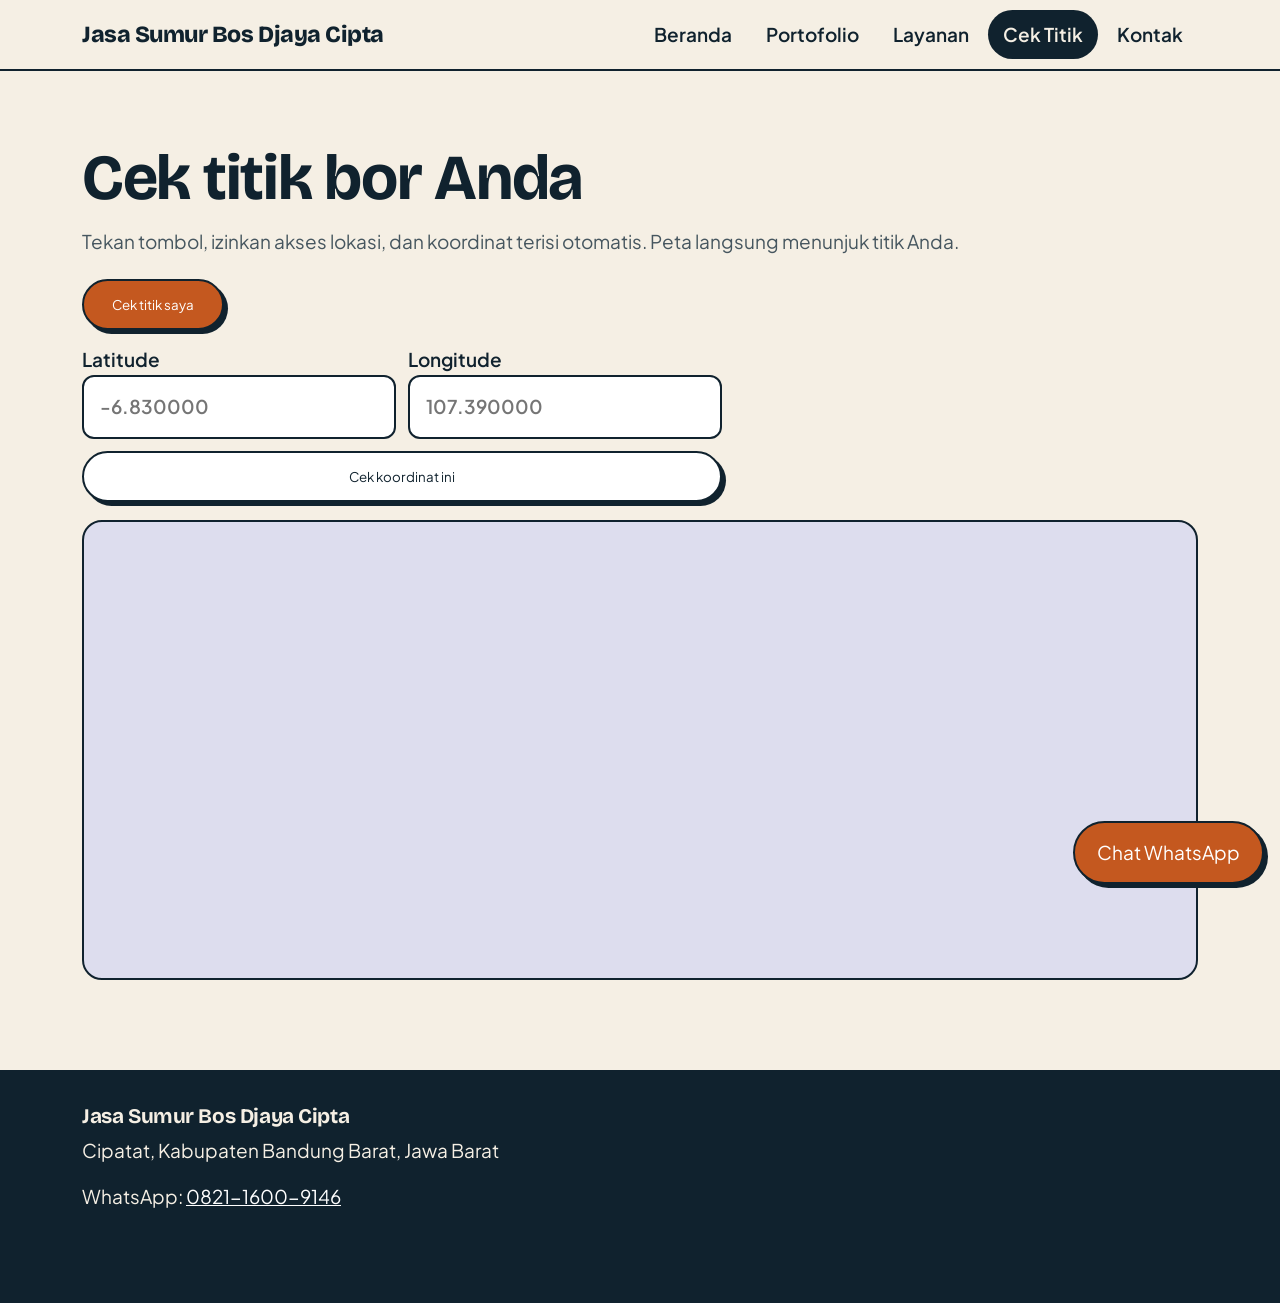
==== cek-titik.html @ e8679e47 "first commit" ====
<!doctype html><html lang="id"><head><meta charset="utf-8"><meta name="viewport" content="width=device-width,initial-scale=1"><title>Cek Titik Bor | Jasa Sumur Bos Djaya Cipta</title><meta name="description" content="Cek perkiraan kesulitan dan waktu pengeboran di titik Anda lewat Google Maps."><link rel="preconnect" href="https://fonts.googleapis.com"><link rel="preconnect" href="https://fonts.gstatic.com" crossorigin><link href="https://fonts.googleapis.com/css2?family=Bricolage+Grotesque:wght@600;800&family=Plus+Jakarta+Sans:wght@400;600;700&display=swap" rel="stylesheet"><link rel="stylesheet" href="style.css"></head><body><header id="h"></header><main>
<section><div class="w"><h1>Cek titik bor Anda</h1><p style="color:var(--mut);margin:12px 0 22px">Tekan tombol, izinkan akses lokasi, dan koordinat terisi otomatis. Peta langsung menunjuk titik Anda.</p><div class="row" style="margin-top:0"><button class="btn" id="gps" type="button">Cek titik saya</button></div><p id="acc" style="margin-top:12px;font-weight:600"></p><form class="cf" onsubmit="return false"><label>Latitude<input id="la" inputmode="decimal" placeholder="-6.830000"></label><label>Longitude<input id="ln" inputmode="decimal" placeholder="107.390000"></label><button class="btn o" id="go" type="button">Cek koordinat ini</button></form><div class="map" id="mp"><iframe id="map" title="Google Maps"></iframe></div><div id="res"></div></div></section>
</main><footer id="f"></footer><script src="site.js"></script></body></html>
---- style.css ----
:root{--ink:#10222e;--bl:#1d4fa3;--or:#c4581f;--cr:#f5efe4;--mut:#46565f}
*{box-sizing:border-box;margin:0}
html{scroll-behavior:smooth;-webkit-text-size-adjust:100%}
body{font:400 clamp(16px,.45vw + 14px,19px)/1.65 'Plus Jakarta Sans',system-ui,sans-serif;color:var(--ink);background:var(--cr)}
h1,h2,h3,.logo{font-family:'Bricolage Grotesque',Georgia,serif;line-height:1.1;letter-spacing:-.02em}
h1{font-size:clamp(2.3rem,6vw,4rem)}h2{font-size:clamp(1.7rem,4vw,2.5rem);margin-bottom:.5em}h3{font-size:1.3rem;margin-bottom:.3em}
p+p{margin-top:.8em}a{color:var(--bl)}img{max-width:100%;display:block}
.w{max-width:1180px;margin:auto;padding:0 clamp(16px,4vw,32px)}section{padding:clamp(36px,7vw,72px) 0}.alt{background:#fff;border-block:2px solid var(--ink)}
header{position:sticky;top:0;z-index:20;background:var(--cr);border-bottom:2px solid var(--ink)}
.nav{display:flex;align-items:center;justify-content:space-between;gap:8px 16px;flex-wrap:wrap;padding:10px clamp(16px,4vw,32px);max-width:1180px;margin:auto}
.logo{font-weight:800;font-size:clamp(1.1rem,3.6vw,1.45rem);color:var(--ink);text-decoration:none}
nav{display:flex;gap:4px;overflow-x:auto;max-width:100%}
nav a{padding:9px 15px;border-radius:99px;text-decoration:none;color:var(--ink);font-weight:600;white-space:nowrap}
nav a.on,nav a:hover{background:var(--ink);color:var(--cr)}
.btn{display:inline-block;padding:15px 28px;border-radius:99px;background:var(--or);color:#fff;font:700 1rem inherit;font-family:inherit;text-decoration:none;border:2px solid var(--ink);box-shadow:4px 4px 0 var(--ink);cursor:pointer}
.btn:hover{transform:translate(2px,2px);box-shadow:2px 2px 0 var(--ink)}.btn.o{background:#fff;color:var(--ink)}
.row{display:flex;gap:14px;flex-wrap:wrap;margin-top:24px}
.hero{display:grid;grid-template-columns:1.1fr .9fr;gap:clamp(24px,5vw,56px);align-items:center}
.hero p.l{font-size:1.2rem;color:var(--mut);margin-top:16px;max-width:34em}
.hero img{border:2px solid var(--ink);border-radius:22px;box-shadow:8px 8px 0 var(--bl);aspect-ratio:4/5;object-fit:cover;width:100%}
.g{display:grid;grid-template-columns:repeat(auto-fit,minmax(min(100%,270px),1fr));gap:clamp(16px,2.5vw,30px)}
.c{background:#fff;border:2px solid var(--ink);border-radius:20px;overflow:hidden;box-shadow:5px 5px 0 var(--ink)}
.c .b{padding:18px 20px 22px}.c img{aspect-ratio:4/3;object-fit:cover;width:100%;cursor:zoom-in;border-bottom:2px solid var(--ink)}
.c p{font-size:.97rem;color:var(--mut)}.c p b{color:var(--ink)}
.tag{display:inline-block;margin:10px 6px 0 0;padding:3px 12px;border-radius:99px;background:var(--cr);border:1.5px solid var(--ink);font-size:.85rem;font-weight:600}
.pl{padding:22px}.pl h3{color:var(--bl)}
.st{counter-reset:s;list-style:none;padding:0;display:grid;gap:14px}
.st li{counter-increment:s;display:flex;gap:16px;align-items:flex-start;background:#fff;border:2px solid var(--ink);border-radius:16px;padding:16px 20px}
.st li:before{content:counter(s);flex:none;width:40px;height:40px;border-radius:50%;background:var(--bl);color:#fff;display:grid;place-items:center;font-weight:800}
details{background:#fff;border:2px solid var(--ink);border-radius:14px;padding:14px 18px;margin-bottom:12px}
summary{font-weight:700;cursor:pointer}details p{margin-top:8px;color:var(--mut)}
.band{background:var(--ink);color:var(--cr);text-align:center;padding:64px 0}.band p{margin:12px auto 0;max-width:32em}.band h2{margin:0}
form{display:grid;gap:12px;max-width:520px}
input,select{font:inherit;padding:14px 16px;border:2px solid var(--ink);border-radius:12px;background:#fff;width:100%}
label{font-weight:600}
.map{overflow:hidden;width:100%;height:clamp(280px,45vw,460px);border:2px solid var(--ink);border-radius:20px;margin-top:18px;background:#dde}
#res{margin-top:18px}.res{border:2px solid var(--ink);border-radius:18px;padding:20px;background:#fff;box-shadow:5px 5px 0 var(--or)}
video{width:100%;max-width:340px;border:2px solid var(--ink);border-radius:20px}
.lb{position:fixed;inset:0;background:rgba(10,20,28,.92);display:none;place-items:center;z-index:50;padding:16px;cursor:zoom-out}.lb.on{display:grid}.lb img{max-height:94vh;border-radius:12px}
.wa{position:fixed;right:16px;bottom:16px;z-index:30;padding:14px 22px}
footer{background:var(--ink);color:var(--cr);padding:36px 0 90px}footer a{color:#fff}
@media(max-width:860px){.hero{grid-template-columns:1fr}.hero img{aspect-ratio:4/3}}
@media(max-width:560px){.nav{padding:8px 14px}nav{width:100%}nav a{flex:1 1 auto;text-align:center;padding:8px 6px;font-size:.84rem}.row .btn,form .btn{flex:1 1 100%;text-align:center}.btn{padding:14px 20px}.wa{right:12px;bottom:calc(12px + env(safe-area-inset-bottom));padding:12px 18px}.c{box-shadow:3px 3px 0 var(--ink)}.hero img{box-shadow:5px 5px 0 var(--bl)}.st li{padding:14px}}
.map iframe{width:100%;height:100%;border:0}.cf{grid-template-columns:1fr 1fr;max-width:640px;margin-top:14px}.cf .btn{grid-column:1/-1}@media(max-width:560px){.cf{grid-template-columns:1fr}}
.aib{margin:14px 0;background:var(--cr);border:2px dashed var(--ink);border-radius:14px;padding:14px 16px}.aib span{white-space:pre-line}
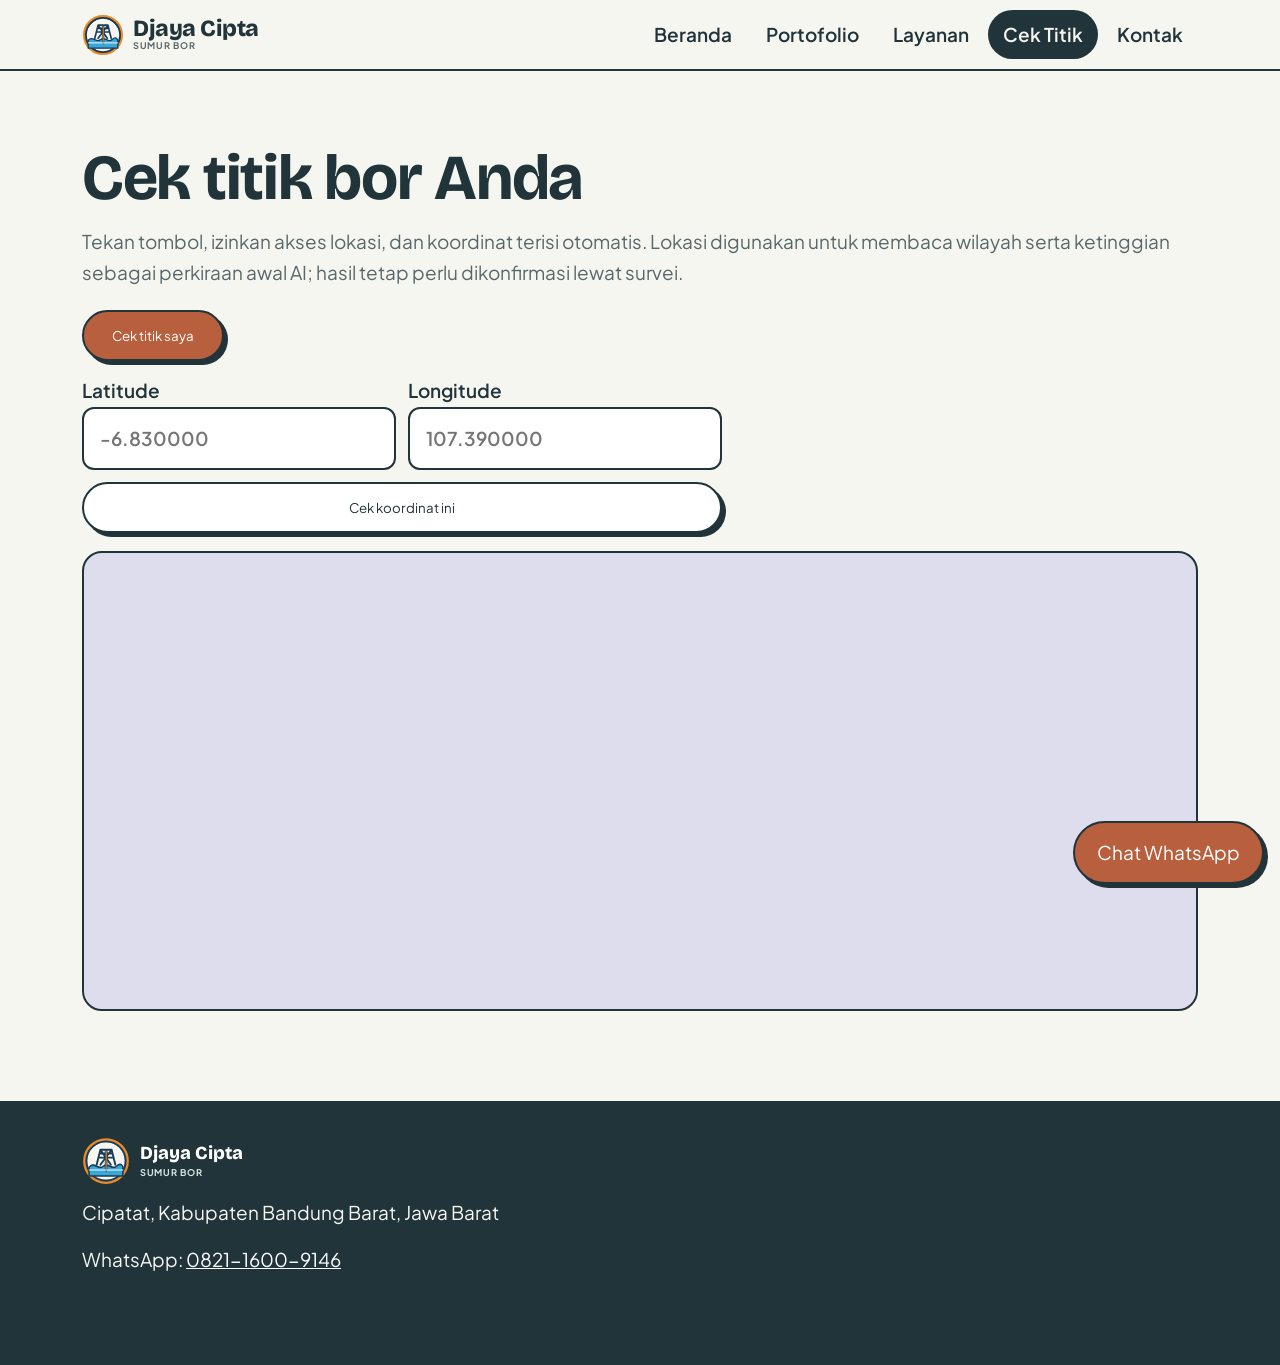
==== commit 32842b1e: "Update logo dan integrasi AI lokasi" ====
--- a/cek-titik.html
+++ b/cek-titik.html
@@ -1,3 +1,3 @@
 <!doctype html><html lang="id"><head><meta charset="utf-8"><meta name="viewport" content="width=device-width,initial-scale=1"><title>Cek Titik Bor | Jasa Sumur Bos Djaya Cipta</title><meta name="description" content="Cek perkiraan kesulitan dan waktu pengeboran di titik Anda lewat Google Maps."><link rel="preconnect" href="https://fonts.googleapis.com"><link rel="preconnect" href="https://fonts.gstatic.com" crossorigin><link href="https://fonts.googleapis.com/css2?family=Bricolage+Grotesque:wght@600;800&family=Plus+Jakarta+Sans:wght@400;600;700&display=swap" rel="stylesheet"><link rel="stylesheet" href="style.css"></head><body><header id="h"></header><main>
-<section><div class="w"><h1>Cek titik bor Anda</h1><p style="color:var(--mut);margin:12px 0 22px">Tekan tombol, izinkan akses lokasi, dan koordinat terisi otomatis. Peta langsung menunjuk titik Anda.</p><div class="row" style="margin-top:0"><button class="btn" id="gps" type="button">Cek titik saya</button></div><p id="acc" style="margin-top:12px;font-weight:600"></p><form class="cf" onsubmit="return false"><label>Latitude<input id="la" inputmode="decimal" placeholder="-6.830000"></label><label>Longitude<input id="ln" inputmode="decimal" placeholder="107.390000"></label><button class="btn o" id="go" type="button">Cek koordinat ini</button></form><div class="map" id="mp"><iframe id="map" title="Google Maps"></iframe></div><div id="res"></div></div></section>
+<section><div class="w"><h1>Cek titik bor Anda</h1><p style="color:var(--mut);margin:12px 0 22px">Tekan tombol, izinkan akses lokasi, dan koordinat terisi otomatis. Lokasi digunakan untuk membaca wilayah serta ketinggian sebagai perkiraan awal AI; hasil tetap perlu dikonfirmasi lewat survei.</p><div class="row" style="margin-top:0"><button class="btn" id="gps" type="button">Cek titik saya</button></div><p id="acc" style="margin-top:12px;font-weight:600"></p><form class="cf" onsubmit="return false"><label>Latitude<input id="la" inputmode="decimal" placeholder="-6.830000"></label><label>Longitude<input id="ln" inputmode="decimal" placeholder="107.390000"></label><button class="btn o" id="go" type="button">Cek koordinat ini</button></form><div class="map" id="mp"><iframe id="map" title="Google Maps"></iframe></div><div id="res"></div></div></section>
 </main><footer id="f"></footer><script src="site.js"></script></body></html>
--- a/style.css
+++ b/style.css
@@ -1,4 +1,4 @@
-:root{--ink:#10222e;--bl:#1d4fa3;--or:#c4581f;--cr:#f5efe4;--mut:#46565f}
+:root{--ink:#20343a;--bl:#3e7078;--or:#b85f3e;--cr:#f6f6f1;--mut:#59696b}
 *{box-sizing:border-box;margin:0}
 html{scroll-behavior:smooth;-webkit-text-size-adjust:100%}
 body{font:400 clamp(16px,.45vw + 14px,19px)/1.65 'Plus Jakarta Sans',system-ui,sans-serif;color:var(--ink);background:var(--cr)}
@@ -8,10 +8,11 @@
 .w{max-width:1180px;margin:auto;padding:0 clamp(16px,4vw,32px)}section{padding:clamp(36px,7vw,72px) 0}.alt{background:#fff;border-block:2px solid var(--ink)}
 header{position:sticky;top:0;z-index:20;background:var(--cr);border-bottom:2px solid var(--ink)}
 .nav{display:flex;align-items:center;justify-content:space-between;gap:8px 16px;flex-wrap:wrap;padding:10px clamp(16px,4vw,32px);max-width:1180px;margin:auto}
-.logo{font-weight:800;font-size:clamp(1.1rem,3.6vw,1.45rem);color:var(--ink);text-decoration:none}
+.logo{display:flex;align-items:center;gap:9px;font-weight:800;font-size:clamp(1.1rem,3.6vw,1.45rem);color:var(--ink);text-decoration:none}.logo img{width:42px;height:42px;object-fit:contain;flex:none}.brand-name{display:grid;gap:1px;line-height:1}.brand-name small{font:700 .57rem/1.2 'Plus Jakarta Sans',system-ui,sans-serif;letter-spacing:.08em;color:var(--mut)}
 nav{display:flex;gap:4px;overflow-x:auto;max-width:100%}
 nav a{padding:9px 15px;border-radius:99px;text-decoration:none;color:var(--ink);font-weight:600;white-space:nowrap}
 nav a.on,nav a:hover{background:var(--ink);color:var(--cr)}
+.menu-toggle{display:none}
 .btn{display:inline-block;padding:15px 28px;border-radius:99px;background:var(--or);color:#fff;font:700 1rem inherit;font-family:inherit;text-decoration:none;border:2px solid var(--ink);box-shadow:4px 4px 0 var(--ink);cursor:pointer}
 .btn:hover{transform:translate(2px,2px);box-shadow:2px 2px 0 var(--ink)}.btn.o{background:#fff;color:var(--ink)}
 .row{display:flex;gap:14px;flex-wrap:wrap;margin-top:24px}
@@ -39,7 +40,8 @@
 .lb{position:fixed;inset:0;background:rgba(10,20,28,.92);display:none;place-items:center;z-index:50;padding:16px;cursor:zoom-out}.lb.on{display:grid}.lb img{max-height:94vh;border-radius:12px}
 .wa{position:fixed;right:16px;bottom:16px;z-index:30;padding:14px 22px}
 footer{background:var(--ink);color:var(--cr);padding:36px 0 90px}footer a{color:#fff}
+.footer-brand{display:inline-flex;align-items:center;gap:10px;margin-bottom:12px;color:#fff;text-decoration:none;font:800 1.15rem/1.05 'Bricolage Grotesque',Georgia,serif}.footer-brand img{width:48px;height:48px;object-fit:contain}.footer-brand span{display:grid;gap:3px}.footer-brand small{font:700 .58rem/1.2 'Plus Jakarta Sans',system-ui,sans-serif;letter-spacing:.08em;color:#d9e5e2}
 @media(max-width:860px){.hero{grid-template-columns:1fr}.hero img{aspect-ratio:4/3}}
-@media(max-width:560px){.nav{padding:8px 14px}nav{width:100%}nav a{flex:1 1 auto;text-align:center;padding:8px 6px;font-size:.84rem}.row .btn,form .btn{flex:1 1 100%;text-align:center}.btn{padding:14px 20px}.wa{right:12px;bottom:calc(12px + env(safe-area-inset-bottom));padding:12px 18px}.c{box-shadow:3px 3px 0 var(--ink)}.hero img{box-shadow:5px 5px 0 var(--bl)}.st li{padding:14px}}
+@media(max-width:560px){body{font-size:16px;line-height:1.7}h1{font-size:2.1rem}h2{font-size:1.65rem}h3{font-size:1.15rem}.nav{position:relative;flex-wrap:wrap;padding:9px 16px}.logo{font-size:1.05rem;line-height:1.25}.logo img{width:40px;height:40px}.brand-name small{font-size:.53rem}.menu-toggle{display:grid;place-items:center;flex:none;width:42px;height:42px;padding:0;border:1px solid #d5dfdc;border-radius:12px;background:#fff;color:var(--ink);cursor:pointer;transition:background .18s,border-color .18s}.menu-toggle:hover,.menu-toggle[aria-expanded=true]{background:#e8f0ed;border-color:#b9ccc6}.menu-toggle span{position:relative;width:4px;height:4px;border-radius:50%;background:currentColor}.menu-toggle span:before,.menu-toggle span:after{position:absolute;left:0;width:4px;height:4px;border-radius:50%;background:currentColor;content:""}.menu-toggle span:before{top:-7px}.menu-toggle span:after{top:7px}.menu-toggle:focus-visible{outline:3px solid var(--or);outline-offset:3px}nav{display:none;position:absolute;top:calc(100% + 8px);right:16px;z-index:21;flex-direction:column;gap:3px;width:min(230px,calc(100vw - 32px));max-width:none;padding:8px;overflow:visible;background:#fff;border:1px solid #dce4e0;border-radius:12px;box-shadow:0 10px 28px rgba(32,52,58,.14)}nav.open{position:static;display:flex;flex-basis:100%;width:100%;margin-top:5px;box-shadow:none}nav a{flex:none;text-align:left;padding:11px 12px;font-size:.95rem;border-radius:8px}nav a.on,nav a:hover{background:#e8f0ed;color:var(--ink)}.row .btn,form .btn{flex:1 1 100%;text-align:center}.btn{padding:14px 20px}.wa{right:12px;bottom:calc(12px + env(safe-area-inset-bottom));padding:12px 18px}.c{box-shadow:3px 3px 0 var(--ink)}.hero img{box-shadow:5px 5px 0 var(--bl)}.st li{padding:14px}}
 .map iframe{width:100%;height:100%;border:0}.cf{grid-template-columns:1fr 1fr;max-width:640px;margin-top:14px}.cf .btn{grid-column:1/-1}@media(max-width:560px){.cf{grid-template-columns:1fr}}
 .aib{margin:14px 0;background:var(--cr);border:2px dashed var(--ink);border-radius:14px;padding:14px 16px}.aib span{white-space:pre-line}
